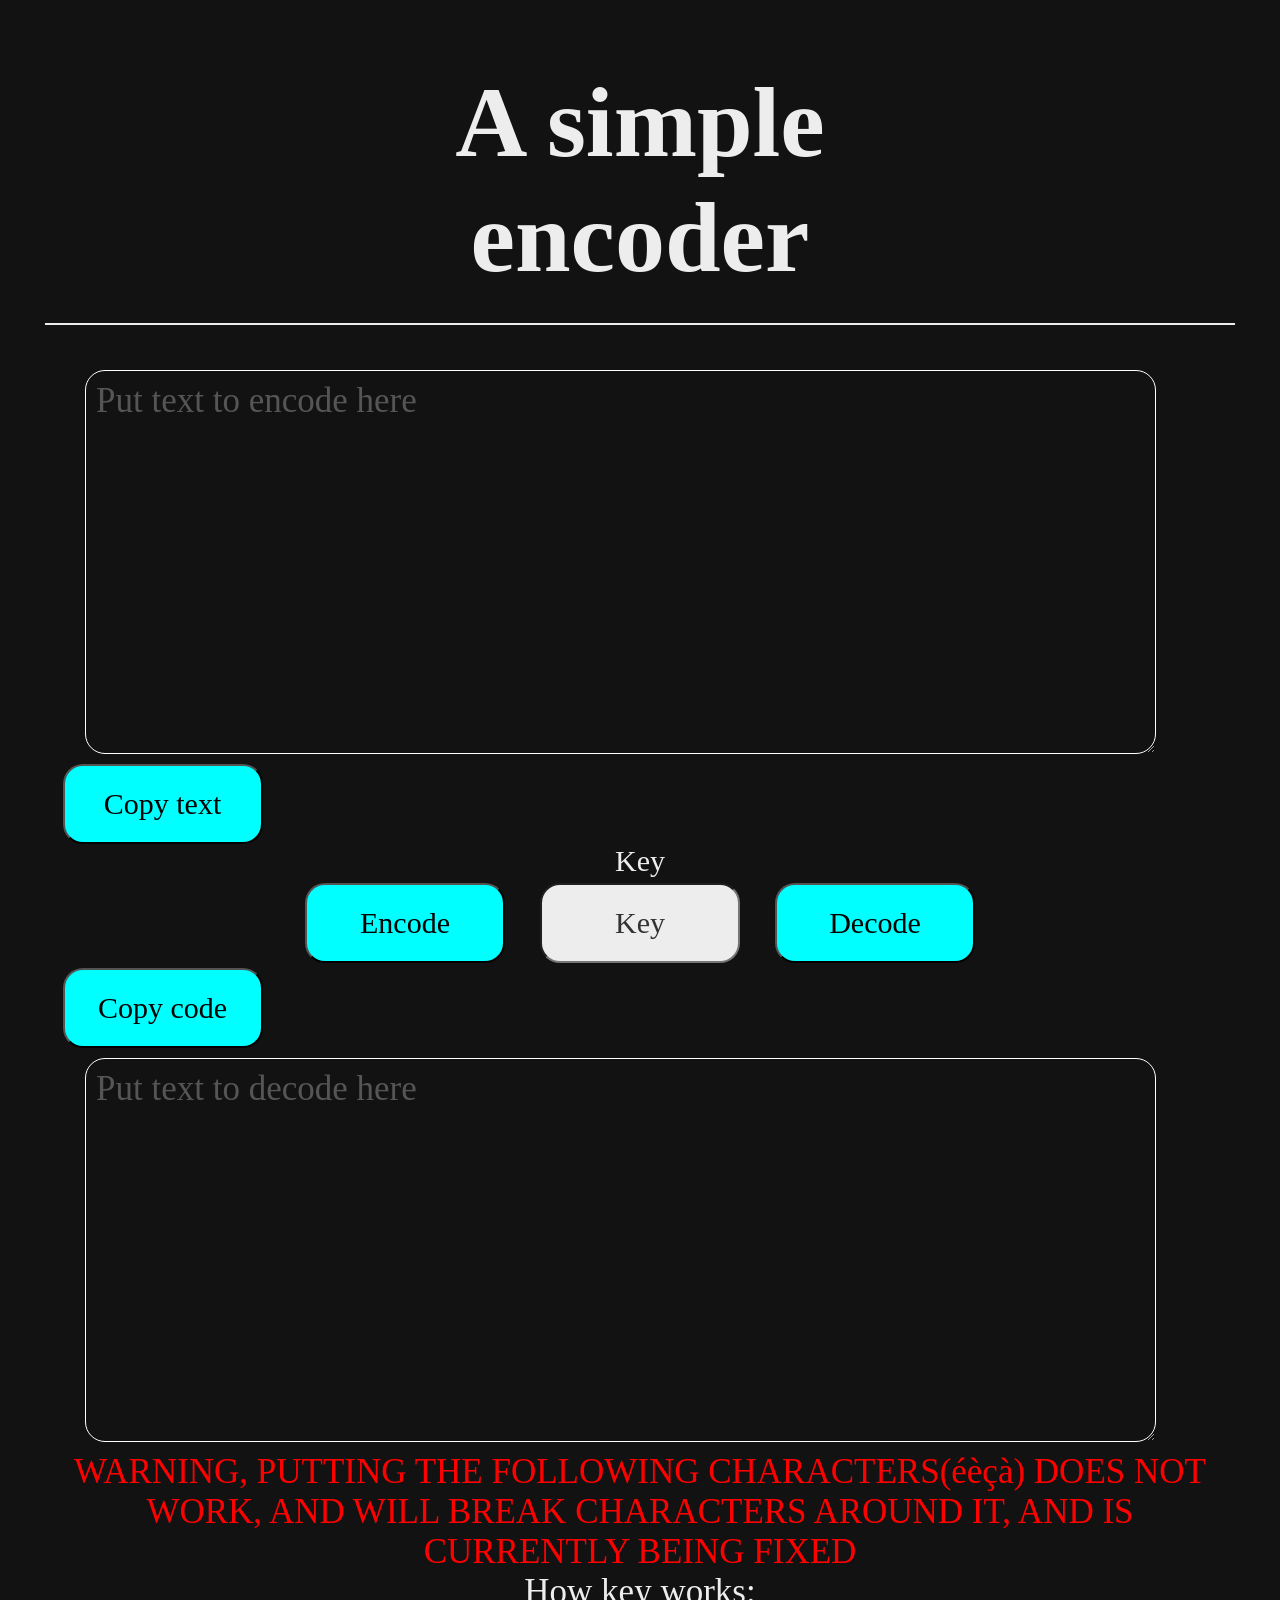
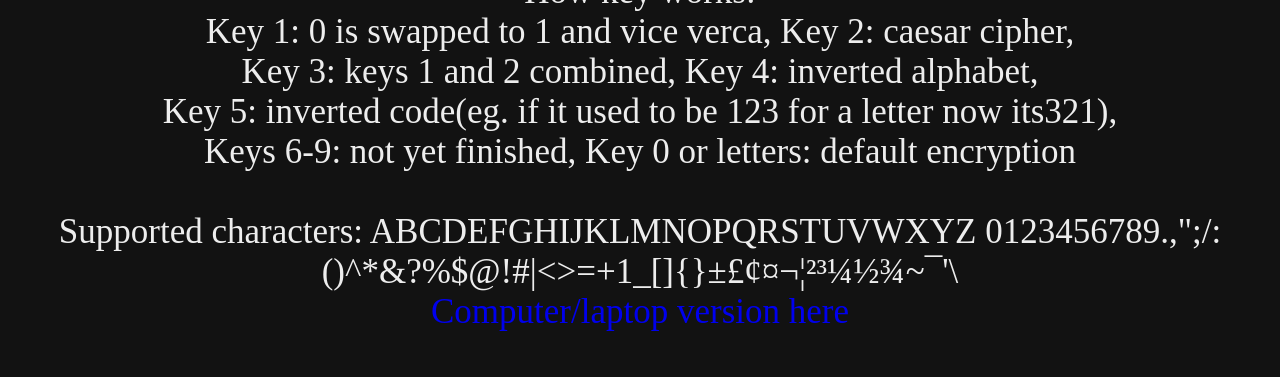
==== mobile/index.html @ cc3a6c23 "added mobile version (hopefully it works but it probably won't)" ====
<html>

<head>
	<title>
		Simple translator/encoder
	</title>
	<link rel="stylesheet" href="style.css">
	<link rel="icon" type="image/svg+xml" href="https://j33569.github.io/1/main/favicon.svg">
</head>

<body>
	<h1>
		A simple
		<br>
		encoder
	</h1>
	<textarea type="text" placeholder="Put text to encode here" id="ta1"></textarea>
	<button onclick="copyDecoded()">Copy text</button>
	<p class="key">Key</p>
	<div class="buttons">
		<button class="temporary" onclick="encode()">Encode</button>
		<input type="text" id="key" pattern="[0-9]{1}" maxlength="1" placeholder="Key" autocomplete="off">
		<button class="temporary" onclick="decode()">Decode</button>
	</div>
	<button onclick="copyEncoded()">Copy code</button>
	<br>
	<textarea type="text" placeholder="Put text to decode here" id="ta2"></textarea>
	<p class="warning">WARNING, PUTTING THE FOLLOWING CHARACTERS(éèçà) DOES NOT WORK, AND WILL BREAK CHARACTERS AROUND
		IT, AND IS CURRENTLY BEING FIXED</p>
	<p class="key-info">
		How key works:
		<br>
		Key 1: 0 is swapped to 1 and vice verca, Key 2: caesar cipher,
		<br>
		Key 3: keys 1 and 2 combined, Key 4: inverted alphabet,
		<br>
		Key 5: inverted code(eg. if it used to be 123 for a letter now its321),
		<br>
		Keys 6-9: not yet finished, Key 0 or letters: default encryption<br><br>Supported characters:
		ABCDEFGHIJKLMNOPQRSTUVWXYZ 0123456789.,";/:()^*&amp;?%$@!#|&lt;&gt;=+1_[]{}±£¢¤¬¦²³¼½¾~¯'\
		<br>
		<a href="/">Computer/laptop version here</a>
	</p>
	<script src="script.js"></script>
	<script>
		window.onload = function() {
			document.getElementById('ta1').value = '';
			document.getElementById('ta2').value = '';
		};
	</script>
</body>

</html>
---- mobile/style.css ----
body {
    background-color: #121212;
    margin: 45px;
    padding: 0px;
}

* {
    text-decoration: none;
    font-family: patricstar;
    list-style-type: none;
}

@font-face {
    font-family: patricstar;
    src: url(PatrickHand-Regular.ttf);
}

h1 {
    color: #ededed;
    text-align: center;
    font-size: 100px;
    position: relative;
    display: inline-block;
    min-width: calc(100vw - 90px);
    margin: 20 0 65 0;
}

h1::after {
    content: '';
    position: absolute;
    left: 0;
    bottom: -30px;
    width: 100%;
    height: 2.5px;
    background-color: #ededed;
}

button {
    color: #000;
    background-color: #0ff;
    border-radius: 20px;
    margin: 0 17.5;
    padding: 0px;
    height: 80;
    width: 200;
    font-size: 30px;
}

.copy {
    width: 75vw;
    height: 80;
    margin: 20 70;
}

.b_copy {
    margin-top: 55;
}


textarea {
    color: #ededed;
    border-radius: 20px;
    border-width: 1.5px;
    border-color: #fff;
    outline-color: #fff;
    outline: 0px;
    width: 90%;
    height: 30vw;
    background-color: #121212;
    padding: 10px;
    vertical-align: top;
    font-size: 35;
    margin: 10 40;
}

textarea::placeholder {
    color: #555;
}

div {
    display: flex;
    justify-content: space-around;
    padding: 0 75;
    margin: 25 0 0 0;
}

.buttons {
    justify-content: center;
    margin: 5;
}

input {
    color: #000;
    background-color: #ededed;
    border-radius: 20px;
    margin: 0 17.5;
    padding: 0px;
    height: 80;
    width: 200;
    font-size: 30px;
    text-align: center;
}

input::placeholder {
    color: #333;
}

p.key {
    color: #ededed;
    text-align: center;
    margin: 0px;
    font-size: 30px;
}

p.key-info {
    color: #ededed;
    text-align: center;
    margin: 0px;
    font-size: 35px;
}

p.warning {
    color: #f00;
    text-align: center;
    margin: 0px;
    font-size: 35px;
}
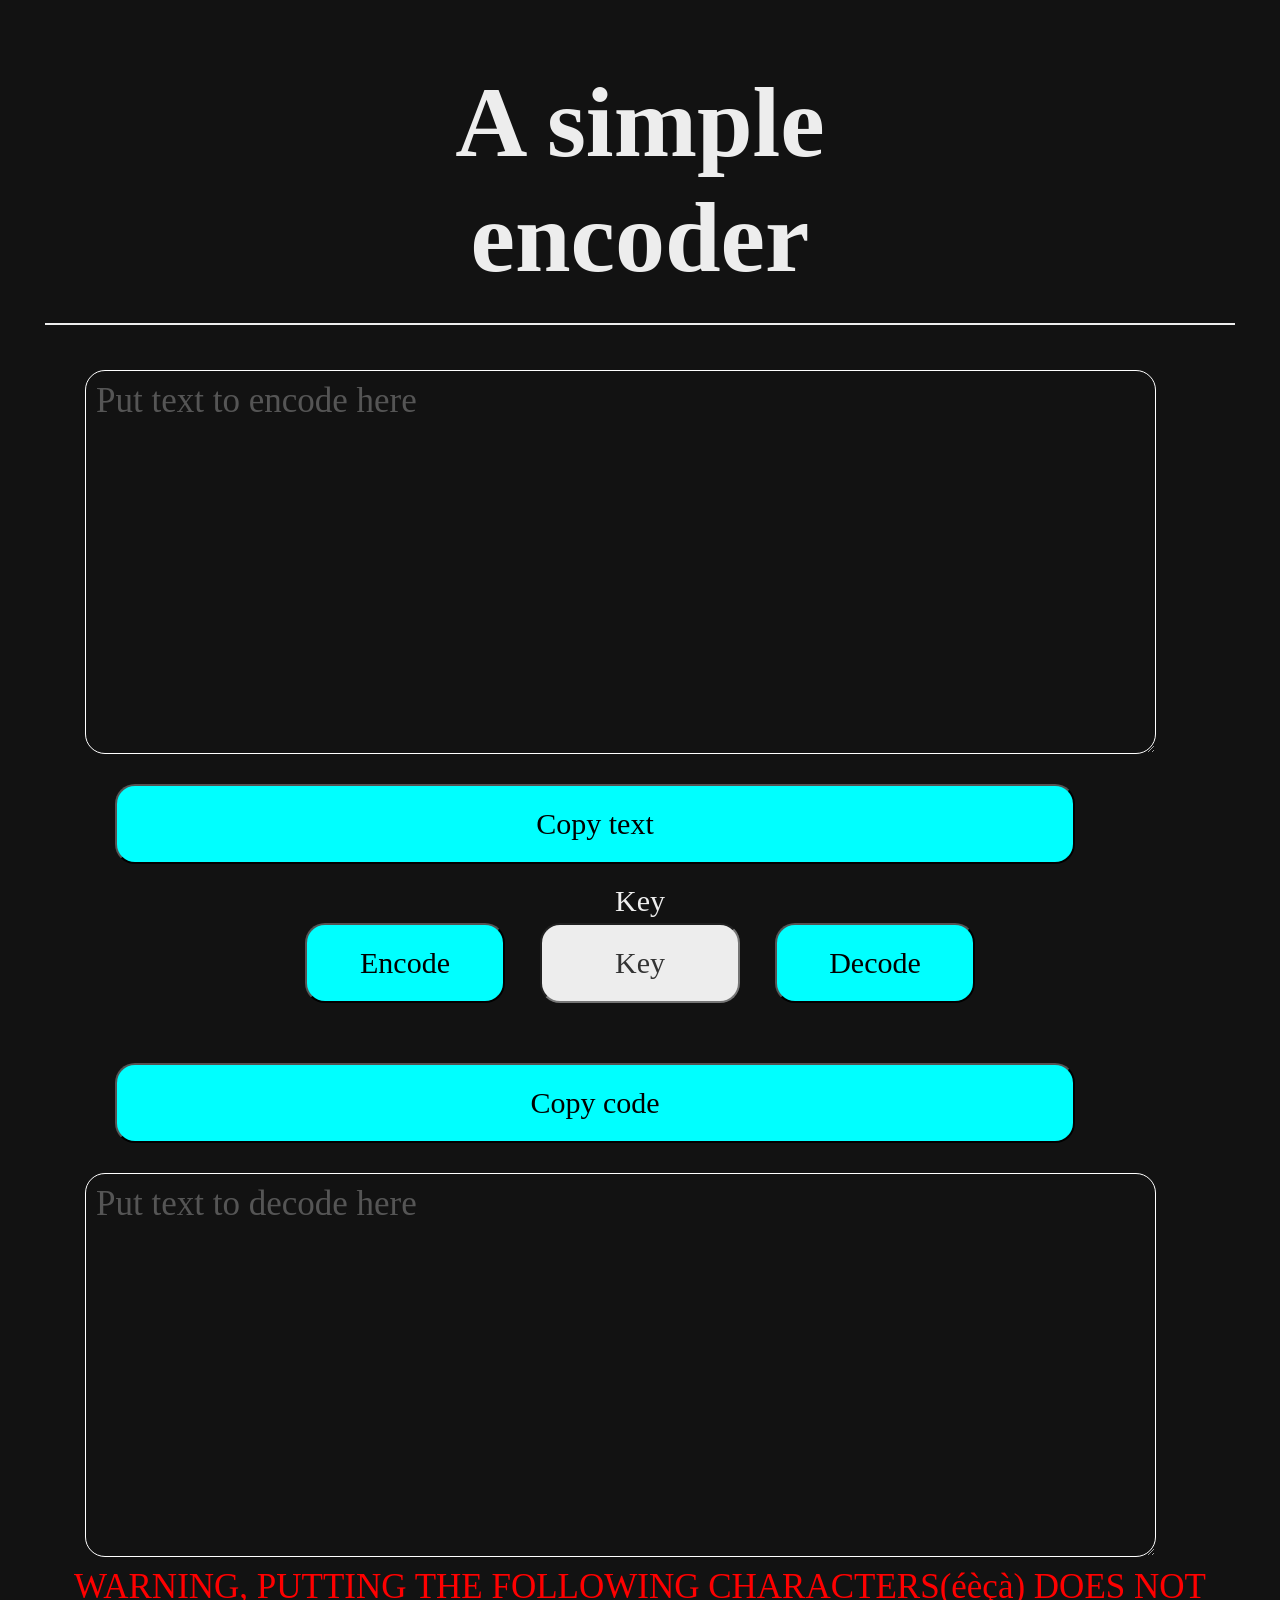
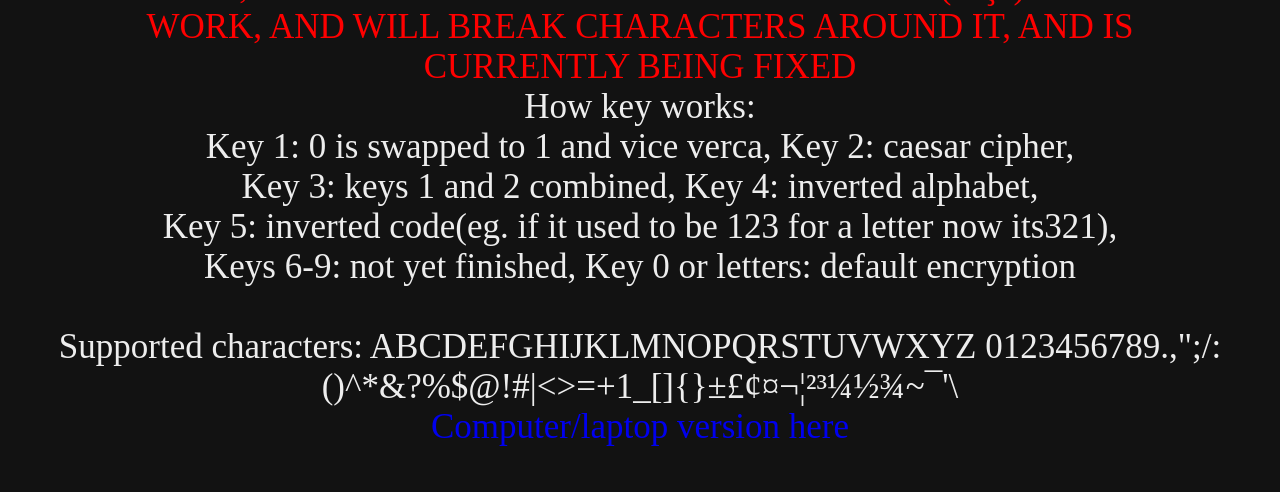
==== commit 14ccb305: "should work now(i said it alot ik)" ====
--- a/mobile/index.html
+++ b/mobile/index.html
@@ -15,14 +15,14 @@
 		encoder
 	</h1>
 	<textarea type="text" placeholder="Put text to encode here" id="ta1"></textarea>
-	<button onclick="copyDecoded()">Copy text</button>
+	<button onclick="copyDecoded()" class="copy">Copy text</button>
 	<p class="key">Key</p>
 	<div class="buttons">
 		<button class="temporary" onclick="encode()">Encode</button>
 		<input type="text" id="key" pattern="[0-9]{1}" maxlength="1" placeholder="Key" autocomplete="off">
 		<button class="temporary" onclick="decode()">Decode</button>
 	</div>
-	<button onclick="copyEncoded()">Copy code</button>
+	<button onclick="copyEncoded()" class="copy b_copy">Copy code</button>
 	<br>
 	<textarea type="text" placeholder="Put text to decode here" id="ta2"></textarea>
 	<p class="warning">WARNING, PUTTING THE FOLLOWING CHARACTERS(éèçà) DOES NOT WORK, AND WILL BREAK CHARACTERS AROUND
@@ -39,7 +39,7 @@
 		Keys 6-9: not yet finished, Key 0 or letters: default encryption<br><br>Supported characters:
 		ABCDEFGHIJKLMNOPQRSTUVWXYZ 0123456789.,";/:()^*&amp;?%$@!#|&lt;&gt;=+1_[]{}±£¢¤¬¦²³¼½¾~¯'\
 		<br>
-		<a href="/">Computer/laptop version here</a>
+		<a href="https://j33569.github.io/simple_translator-encoder/">Computer/laptop version here</a>
 	</p>
 	<script src="script.js"></script>
 	<script>
--- a/mobile/style.css
+++ b/mobile/style.css
@@ -12,7 +12,7 @@
 
 @font-face {
     font-family: patricstar;
-    src: url(PatrickHand-Regular.ttf);
+    src: url(https://j33569.github.io/simple_translator-encoder/PatrickHand-Regular.ttf);
 }
 
 h1 {
@@ -125,3 +125,7 @@
     margin: 0px;
     font-size: 35px;
 }
+
+p a {
+    color: rgb(0, 0, 238);
+}
